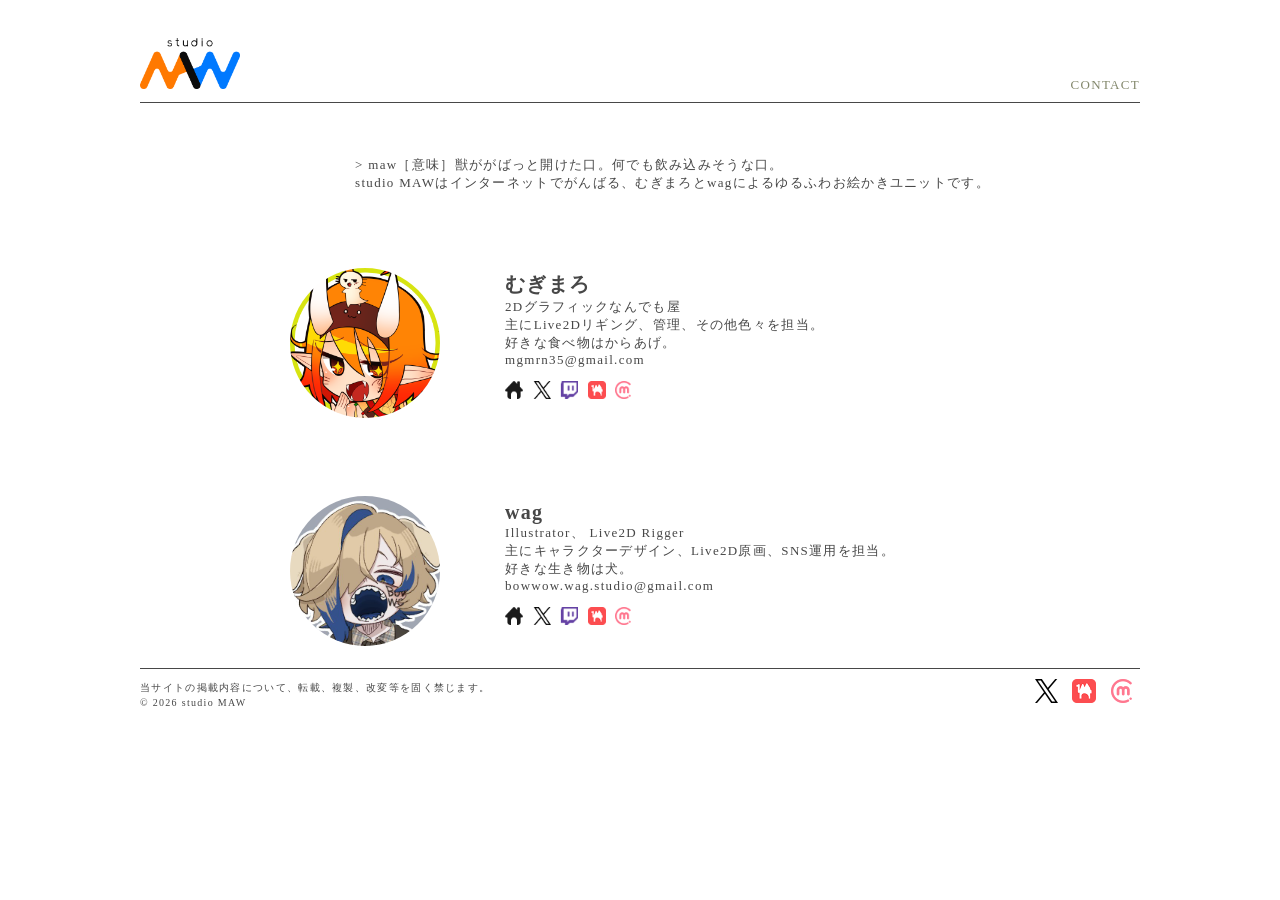
==== index.html @ 92d2dbf8 "Add files via upload" ====
﻿<!DOCTYPE html>
<html lang="ja">
<head>
<meta charset="utf-8">
<meta name="viewport" content="width=360,initial-scale=1">
<title>studio MAW - ABOUT</title>
<link rel="shortcut icon" href="file/img/favicon.ico">
<link rel="stylesheet" href="style.css" type="text/css">
</head>
<body>
<div id="wrap">

<header>
<div class="menutop">

<span class="left">
<a href="index.html"><img src="file/img/maw/logo_color.png" class="logo"></a>
</span>

<span class="right">
<a href="contact.html">CONTACT</a>
</span>

</div>
</header>

<main>
<div class="main-content">

<hr class="margin2">

<div class="description">
> maw［意味］獣ががばっと開けた口。何でも飲み込みそうな口。<br>
studio MAWはインターネットでがんばる、むぎまろとwagによるゆるふわお絵かきユニットです。<br>
</div>

<hr class="margin35">

<div class="profile">
<img src="file/img/maw/mugimaro.png" class="icon">
<div class="description">
<div class="name">むぎまろ</div>
2Dグラフィックなんでも屋<br>
主にLive2Dリギング、管理、その他色々を担当。<br>
好きな食べ物はからあげ。<br>
mgmrn35@gmail.com


<p>
<a href="https://mugimaro35.github.io/" target="_blank"><img src="file/img/sns/website.png" class="snsp"></a>
<a href="http://x.com/mugimaro35" target="_blank"><img src="file/img/sns/x.png" class="snsp"></a>
<a href="https://www.twitch.tv/mgmr35" target="_blank"><img src="file/img/sns/twitch.png" class="snsp"></a>
<a href="https://mugimaro35.booth.pm/" target="_blank"><img src="file/img/sns/booth.png" class="snsp"></a>
<a href="https://nizima.com/Item/DetailItem/24204" target="_blank"><img src="file/img/sns/nizima.png" class="snsp"></a>

</p>
</div>
</div>

<hr class="margin35">

<div class="profile">
<img src="file/img/maw/wag.jpg" class="icon">
<div class="description">
<div class="name">wag</div>
Illustrator、 Live2D Rigger<br>
主にキャラクターデザイン、Live2D原画、SNS運用を担当。<br>
好きな生き物は犬。<br>
bowwow.wag.studio@gmail.com

<p>
<a href="https://bowwowwag.wordpress.com/" target="_blank"><img src="file/img/sns/website.png" class="snsp"></a>
<a href="http://x.com/bowwow_wag" target="_blank"><img src="file/img/sns/x.png" class="snsp"></a>
<a href="https://www.twitch.tv/bowwow_wag" target="_blank"><img src="file/img/sns/twitch.png" class="snsp"></a>
<a href="https://wag-shop.booth.pm/" target="_blank"><img src="file/img/sns/booth.png" class="snsp"></a>
<a href="https://nizima.com/Item/DetailItem/126465" target="_blank"><img src="file/img/sns/nizima.png" class="snsp"></a>

</p>
</div>
</div>

</div>
</main>

<footer>
<div class="menubottom">
<span class="left">
<font size="1px" color="#474747">
当サイトの掲載内容について、転載、複製、改変等を固く禁じます。<br>
&copy; 2026 studio MAW
</font>
</span>

<span class="right">

<a href="http://x.com/studio_maw" target="_blank"><img src="file/img/sns/x.png" hspace="5"></a>
<a href="https://studiomaw.booth.pm/" target="_blank"><img src="file/img/sns/booth.png" hspace="5"></a>
<a href="https://nizima.com/Profile/585541" target="_blank"><img src="file/img/sns/nizima.png" hspace="5"></a>

</span>

</div>
</footer>

</div>
</body>
</html>
---- style.css ----
﻿@import url('https://fonts.googleapis.com/css2?family=Hina+Mincho&family=M+PLUS+U:wght@100..900&display=swap');

/* ■■■■■■■■■■■■■■■■■■■■■■■■■■■■■■■■■ */

/* body */
body {
color: #474747;
font-size: 13px;
font-family: M+PLUS+U, Verdana, Chicago, "ＭＳ Ｐゴシック";
letter-spacing: 0.1em;
background-color: #fff;
margin-top: 3%;
margin-bottom: 5%;
}

/* ■■■■■■■■■■■■■■■■■■■■■■■■■■■■■■■■■ */

/* 全体、ヘッダー、フッター */
#wrap {
max-width: 1000px;
margin: auto;
}

main {
max-width: 100%;
}

.main-content {
width: fit-content;
margin-left: auto;
margin-right: auto;
}

header {
margin-bottom: 1em;
padding-bottom: 0.75em;
min-height: 3em;
border-bottom: solid 1px #474747;
}

footer {
margin-top: 1em;
padding-top: 0.75em;
min-height: 3em;
border-top: solid 1px #474747;
line-height: 1em;
} 

.menutop {
display: flex;
justify-content: space-between;
align-items: flex-end;
}

.menubottom {
display: flex;
justify-content: space-between;
align-items: flex-start;
}

.left {
text-align:left;
display: inline-block;
font-size: 16px;
}

.leftbold {
text-align:left;
display: inline-block;
font-size: 16px;
font-weight: bold;
}

.right {
text-align: right;
margin-left: auto;
white-space: nowrap;
}

.center {
text-align: center;
}

/* ■■■■■■■■■■■■■■■■■■■■■■■■■■■■■■■■■ */

/* linktext */
a {
color: #83886C;
text-decoration: none;
}

a:hover {
color: #556354;
}

a.corage {
color: #ff7800;
text-decoration: none;
}

a.cblue {
color: #0078ff;
text-decoration: none;
}

.name {
font-size: 20px;
font-weight: bold;
}

.subtitle {
font-size: 30px;
font-weight: bold;
margin-bottom: 0.5em;
text-align: center;
}

/* ■■■■■■■■■■■■■■■■■■■■■■■■■■■■■■■■■ */

/* img */
img {
-webkit-touch-callout:none;
-webkit-user-select:none;
-moz-touch-callout:none;
-moz-user-select:none;
touch-callout:none;
user-select:none;
max-width: 100%;	/* 画像が親要素からはみ出さないようにする */
height: auto;		/* アス比維持 */
}

@media screen and (max-width: 360px) {
img {
width: auto;		/* 画面幅が360px以下の場合、画像の幅は自動調整 */
max-width: 100%;	/* 親要素の幅を超えない */
}
}

img.margin {
margin: 1px;
}

img.logo{
width: 100px;
height: auto;
position: relative;
}

img.icon{
width: 150px;
height: auto;
border-radius: 50%;
flex-shrink: 0;
}

img.snsp{
width: 18px;
height: auto;
margin-right: 5px;
}

img.banner{
max-width: 100%;
height: auto;
}

/* ■■■■■■■■■■■■■■■■■■■■■■■■■■■■■■■■■ */

/* hr */
hr {
height: 1px;
border: none;
border-top: solid 1px #474747;
}

hr.margin2 {
height: 1px;
border: 0px;
border-top: solid 2em #fff;
}

hr.margin35 {
height: 1px;
border: 0px;
border-top: solid 3.5em #fff;
}

/* ■■■■■■■■■■■■■■■■■■■■■■■■■■■■■■■■■ */

/* table */
table.general{
margin-left: -3px;
}

table.price {
margin-left: auto;
margin-right: auto;
}

td.product {
width:275px;
}

td.price {
width: 9em;	
}

td.general{
vertical-align: top;
}

tr.general{
width: 360px;
vertical-align: top;
}

/* ■■■■■■■■■■■■■■■■■■■■■■■■■■■■■■■■■ */

.profile {
display: flex;
align-items: center;
}

.description {
margin-top: 1em;
margin-bottom: 1em;
margin-left: 5em;
}

/* ■■■■■■■■■■■■■■■■■■■■■■■■■■■■■■■■■ */
/* flexbox */
/* worksの並べる系用 */
.box1 {
display: flex;			/* 横並び */
flex-wrap: wrap;		/* 子要素の折り返し */
justify-content: center;	/* 水平方向の揃え */
align-content: flex-start;	/* 複数行時の揃え */
}

/* 作品の下にテキスト込みの時使用 */
.item1 {
color: #999;
font-size: 10px;
text-align: center;
margin: 0.5em 1.5px;
}
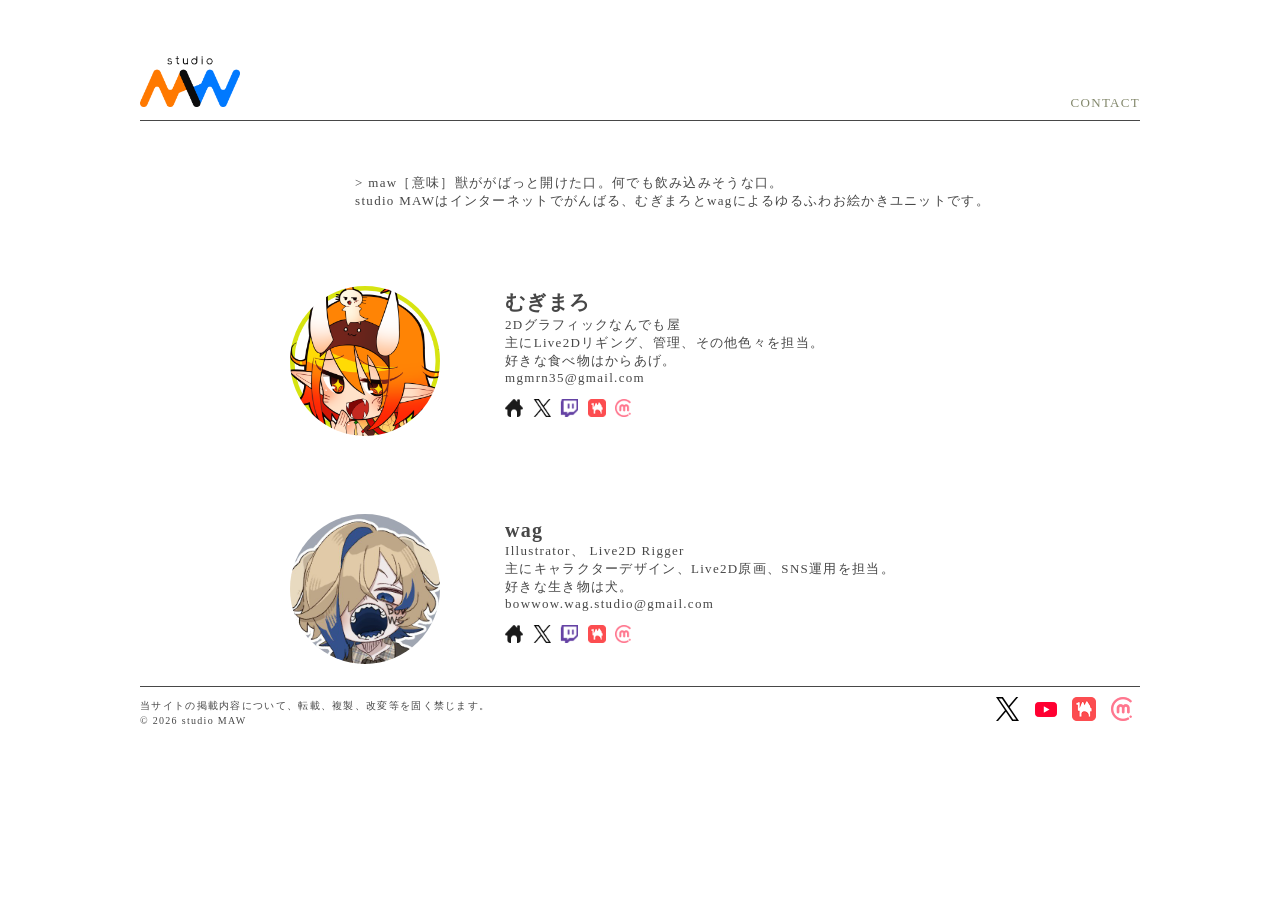
==== commit 4c586e75: "no message" ====
--- a/index.html
+++ b/index.html
@@ -9,9 +9,9 @@
 </head>
 <body>
 <div id="wrap">
-
+<!------------------------------------------------------------------------------------>
 <header>
-<div class="menutop">
+　<div class="menutop">
 
 <span class="left">
 <a href="index.html"><img src="file/img/maw/logo_color.png" class="logo"></a>
@@ -23,85 +23,85 @@
 
 </div>
 </header>
-
+<!------------------------------------------------------------------------------------>
 <main>
 <div class="main-content">
 
 <hr class="margin2">
 
 <div class="description">
-> maw［意味］獣ががばっと開けた口。何でも飲み込みそうな口。<br>
-studio MAWはインターネットでがんばる、むぎまろとwagによるゆるふわお絵かきユニットです。<br>
+	> maw［意味］獣ががばっと開けた口。何でも飲み込みそうな口。<br>
+	studio MAWはインターネットでがんばる、むぎまろとwagによるゆるふわお絵かきユニットです。<br>
 </div>
 
 <hr class="margin35">
 
 <div class="profile">
-<img src="file/img/maw/mugimaro.png" class="icon">
-<div class="description">
-<div class="name">むぎまろ</div>
-2Dグラフィックなんでも屋<br>
-主にLive2Dリギング、管理、その他色々を担当。<br>
-好きな食べ物はからあげ。<br>
-mgmrn35@gmail.com
+	<img src="file/img/maw/mugimaro.png" class="icon">
+	<div class="description">
+		<div class="name">むぎまろ</div>
+		2Dグラフィックなんでも屋<br>
+		主にLive2Dリギング、管理、その他色々を担当。<br>
+		好きな食べ物はからあげ。<br>
+		mgmrn35@gmail.com
 
+		<p>
+			<a href="https://mugimaro35.github.io/" target="_blank"><img src="file/img/sns/website.png" class="snsp"></a>
+			<a href="http://x.com/mugimaro35" target="_blank"><img src="file/img/sns/x.png" class="snsp"></a>
+			<a href="https://www.twitch.tv/mgmr35" target="_blank"><img src="file/img/sns/twitch.png" class="snsp"></a>
+			<a href="https://mugimaro35.booth.pm/" target="_blank"><img src="file/img/sns/booth.png" class="snsp"></a>
+			<a href="https://nizima.com/Item/DetailItem/24204" target="_blank"><img src="file/img/sns/nizima.png" class="snsp"></a>
 
-<p>
-<a href="https://mugimaro35.github.io/" target="_blank"><img src="file/img/sns/website.png" class="snsp"></a>
-<a href="http://x.com/mugimaro35" target="_blank"><img src="file/img/sns/x.png" class="snsp"></a>
-<a href="https://www.twitch.tv/mgmr35" target="_blank"><img src="file/img/sns/twitch.png" class="snsp"></a>
-<a href="https://mugimaro35.booth.pm/" target="_blank"><img src="file/img/sns/booth.png" class="snsp"></a>
-<a href="https://nizima.com/Item/DetailItem/24204" target="_blank"><img src="file/img/sns/nizima.png" class="snsp"></a>
-
-</p>
-</div>
+		</p>
+	</div>
 </div>
 
 <hr class="margin35">
 
 <div class="profile">
-<img src="file/img/maw/wag.jpg" class="icon">
-<div class="description">
-<div class="name">wag</div>
-Illustrator、 Live2D Rigger<br>
-主にキャラクターデザイン、Live2D原画、SNS運用を担当。<br>
-好きな生き物は犬。<br>
-bowwow.wag.studio@gmail.com
+	<img src="file/img/maw/wag.jpg" class="icon">
+	<div class="description">
+		<div class="name">wag</div>
+		Illustrator、 Live2D Rigger<br>
+		主にキャラクターデザイン、Live2D原画、SNS運用を担当。<br>
+		好きな生き物は犬。<br>
+		bowwow.wag.studio@gmail.com
 
-<p>
-<a href="https://bowwowwag.wordpress.com/" target="_blank"><img src="file/img/sns/website.png" class="snsp"></a>
-<a href="http://x.com/bowwow_wag" target="_blank"><img src="file/img/sns/x.png" class="snsp"></a>
-<a href="https://www.twitch.tv/bowwow_wag" target="_blank"><img src="file/img/sns/twitch.png" class="snsp"></a>
-<a href="https://wag-shop.booth.pm/" target="_blank"><img src="file/img/sns/booth.png" class="snsp"></a>
-<a href="https://nizima.com/Item/DetailItem/126465" target="_blank"><img src="file/img/sns/nizima.png" class="snsp"></a>
+		<p>
+			<a href="https://bowwowwag.wordpress.com/" target="_blank"><img src="file/img/sns/website.png" class="snsp"></a>
+			<a href="http://x.com/bowwow_wag" target="_blank"><img src="file/img/sns/x.png" class="snsp"></a>
+			<a href="https://www.twitch.tv/bowwow_wag" target="_blank"><img src="file/img/sns/twitch.png" class="snsp"></a>
+			<a href="https://wag-shop.booth.pm/" target="_blank"><img src="file/img/sns/booth.png" class="snsp"></a>
+			<a href="https://nizima.com/Item/DetailItem/126465" target="_blank"><img src="file/img/sns/nizima.png" class="snsp"></a>
 
-</p>
-</div>
+		</p>
+	</div>
 </div>
 
 </div>
 </main>
 
+<!------------------------------------------------------------------------------------>
 <footer>
 <div class="menubottom">
+
 <span class="left">
-<font size="1px" color="#474747">
-当サイトの掲載内容について、転載、複製、改変等を固く禁じます。<br>
-&copy; 2026 studio MAW
-</font>
+	<font size="1px" color="#474747">
+	当サイトの掲載内容について、転載、複製、改変等を固く禁じます。<br>
+	&copy; 2026 studio MAW
+	</font>
 </span>
 
 <span class="right">
-
-<a href="http://x.com/studio_maw" target="_blank"><img src="file/img/sns/x.png" hspace="5"></a>
-<a href="https://studiomaw.booth.pm/" target="_blank"><img src="file/img/sns/booth.png" hspace="5"></a>
-<a href="https://nizima.com/Profile/585541" target="_blank"><img src="file/img/sns/nizima.png" hspace="5"></a>
-
+	<a href="http://x.com/studio_maw" target="_blank"><img src="file/img/sns/x.png" hspace="5"></a>
+	<a href="https://www.youtube.com/@studioMAW" target="_blank"><img src="file/img/sns/youtube.png" hspace="5"></a>
+	<a href="https://studiomaw.booth.pm/" target="_blank"><img src="file/img/sns/booth.png" hspace="5"></a>
+	<a href="https://nizima.com/Profile/585541" target="_blank"><img src="file/img/sns/nizima.png" hspace="5"></a>
 </span>
 
 </div>
 </footer>
-
+<!------------------------------------------------------------------------------------>
 </div>
 </body>
 </html>
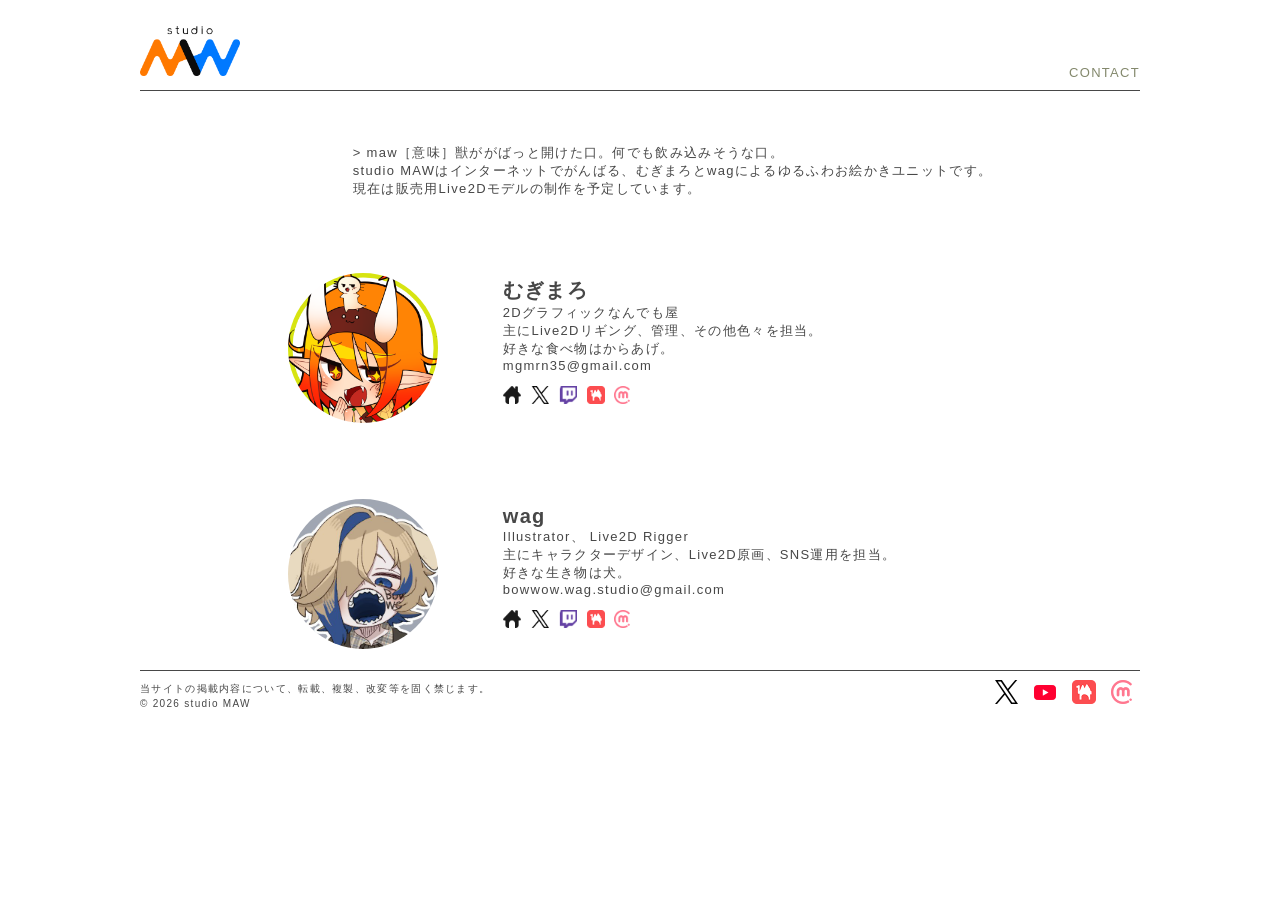
==== commit 82121b4e: "no message" ====
--- a/index.html
+++ b/index.html
@@ -32,6 +32,7 @@
 <div class="description">
 	> maw［意味］獣ががばっと開けた口。何でも飲み込みそうな口。<br>
 	studio MAWはインターネットでがんばる、むぎまろとwagによるゆるふわお絵かきユニットです。<br>
+	現在は販売用Live2Dモデルの制作を予定しています。
 </div>
 
 <hr class="margin35">
--- a/style.css
+++ b/style.css
@@ -1,4 +1,4 @@
-﻿@import url('https://fonts.googleapis.com/css2?family=Hina+Mincho&family=M+PLUS+U:wght@100..900&display=swap');
+﻿@import url('https://fonts.googleapis.com/css2?family=Hina+Mincho&family=M+PLUS+1p&family=M+PLUS+U:wght@100..900&display=swap');
 
 /* ■■■■■■■■■■■■■■■■■■■■■■■■■■■■■■■■■ */
 
@@ -6,11 +6,9 @@
 body {
 color: #474747;
 font-size: 13px;
-font-family: M+PLUS+U, Verdana, Chicago, "ＭＳ Ｐゴシック";
+font-family: "M+PLUS+U", sans-serif;
 letter-spacing: 0.1em;
 background-color: #fff;
-margin-top: 3%;
-margin-bottom: 5%;
 }
 
 /* ■■■■■■■■■■■■■■■■■■■■■■■■■■■■■■■■■ */
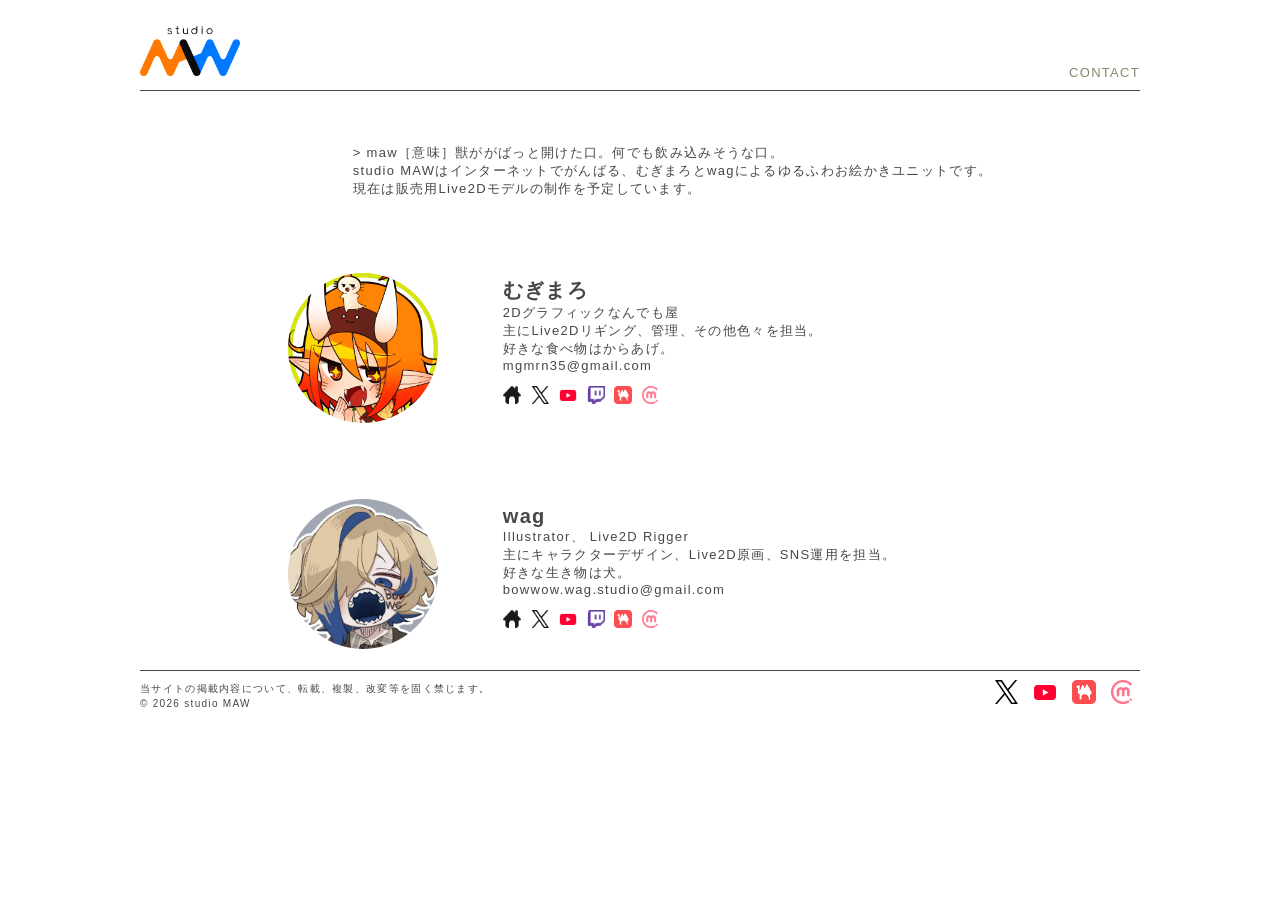
==== commit 3286220e: "no message" ====
--- a/index.html
+++ b/index.html
@@ -2,8 +2,8 @@
 <html lang="ja">
 <head>
 <meta charset="utf-8">
-<meta name="viewport" content="width=360,initial-scale=1">
-<title>studio MAW - ABOUT</title>
+<meta name="viewport" content="width=device-width, initial-scale=1">
+<title>studio MAW</title>
 <link rel="shortcut icon" href="file/img/favicon.ico">
 <link rel="stylesheet" href="style.css" type="text/css">
 </head>
@@ -49,6 +49,7 @@
 		<p>
 			<a href="https://mugimaro35.github.io/" target="_blank"><img src="file/img/sns/website.png" class="snsp"></a>
 			<a href="http://x.com/mugimaro35" target="_blank"><img src="file/img/sns/x.png" class="snsp"></a>
+			<a href="https://www.youtube.com/@mgmr35" target="_blank"><img src="file/img/sns/youtube.png" class="snsp"></a>
 			<a href="https://www.twitch.tv/mgmr35" target="_blank"><img src="file/img/sns/twitch.png" class="snsp"></a>
 			<a href="https://mugimaro35.booth.pm/" target="_blank"><img src="file/img/sns/booth.png" class="snsp"></a>
 			<a href="https://nizima.com/Item/DetailItem/24204" target="_blank"><img src="file/img/sns/nizima.png" class="snsp"></a>
@@ -71,6 +72,8 @@
 		<p>
 			<a href="https://bowwowwag.wordpress.com/" target="_blank"><img src="file/img/sns/website.png" class="snsp"></a>
 			<a href="http://x.com/bowwow_wag" target="_blank"><img src="file/img/sns/x.png" class="snsp"></a>
+			<a href="https://www.youtube.com/@bowwow_wag" target="_blank"><img src="file/img/sns/youtube.png" class="snsp"></a>
+
 			<a href="https://www.twitch.tv/bowwow_wag" target="_blank"><img src="file/img/sns/twitch.png" class="snsp"></a>
 			<a href="https://wag-shop.booth.pm/" target="_blank"><img src="file/img/sns/booth.png" class="snsp"></a>
 			<a href="https://nizima.com/Item/DetailItem/126465" target="_blank"><img src="file/img/sns/nizima.png" class="snsp"></a>
@@ -104,5 +107,6 @@
 </footer>
 <!------------------------------------------------------------------------------------>
 </div>
+<script type="text/javascript" src="file/js/imgblock.js"></script>
 </body>
 </html>
